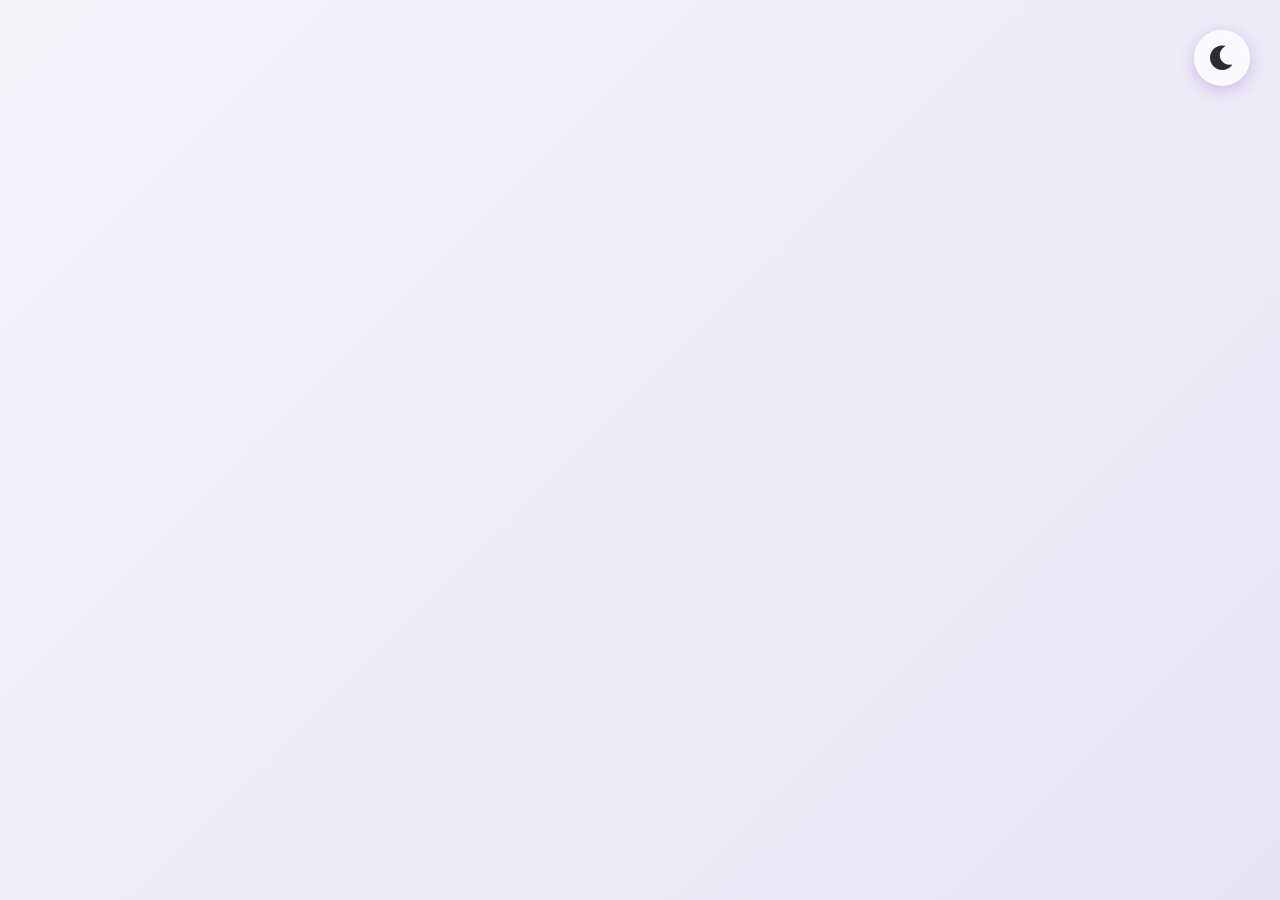
==== web/index.html @ 6f762d1c "refactored codebase and added readme" ====
<!DOCTYPE html>
<html lang="en">
<head>
  <meta charset="UTF-8">
  <meta name="viewport" content="width=device-width, initial-scale=1.0">
  <meta name="theme-color" content="#7c3aed">
  <link rel="manifest" href="manifest.json">
  <!-- Font Awesome 6 (free) -->
  <link rel="stylesheet" href="https://cdnjs.cloudflare.com/ajax/libs/font-awesome/6.0.0-beta3/css/all.min.css">
  <title>Video Downloader · FastAPI + yt-dlp</title>
  <link rel="stylesheet" href="/styles.css">
</head>
<body>

<div id="splash">
  <i class="fas fa-video" style="font-size: 5rem;"></i>
  <h1 style="margin: 16px 0 8px;">Video Downloader</h1>
  <p>connecting to engine...</p>
  <div class="spinner"></div>
</div>

<div class="app">
  <div class="card">
    <h2>
      <i class="fas fa-download"></i> Video Downloader
    </h2>

    <!-- URL input -->
    <input id="url" placeholder="Paste video link (YouTube, TikTok, IG...)" value="https://www.youtube.com/watch?v=dQw4w9WgXcQ">

    <select id="quality">
      <option value="best">🎥 Best quality (video+audio)</option>
      <option value="1080">🎬 1080p Full HD</option>
      <option value="720">📺 720p HD</option>
      <option value="audio">🎵 Audio only (MP3)</option>
    </select>

    <!-- platforms with FontAwesome icons -->
    <div class="platforms">
      <div class="platform-item" data-url="tiktok" title="TikTok"><i class="fab fa-tiktok"></i></div>
      <div class="platform-item" data-url="instagram" title="Instagram"><i class="fab fa-instagram"></i></div>
      <div class="platform-item" data-url="facebook" title="Facebook"><i class="fab fa-facebook"></i></div>
      <div class="platform-item" data-url="twitter" title="X (Twitter)"><i class="fa-brands fa-x-twitter"></i></div>
      <div class="platform-item" data-url="youtube" title="YouTube"><i class="fab fa-youtube"></i></div>
      <div class="platform-item" data-url="pinterest" title="Pinterest"><i class="fab fa-pinterest"></i></div>
    </div>

    <!-- Preview card -->
    <div id="previewCard" class="preview-card">
      <img id="previewThumb" class="preview-thumb" src="" alt="thumbnail">
      <div class="preview-info">
        <div id="previewTitle" class="preview-title"></div>
        <div id="previewMeta" class="preview-meta"></div>
      </div>
    </div>

    <!-- main download button -->
    <button onclick="window.app.startDownload()" id="downloadBtn">
      <i class="fas fa-cloud-download-alt"></i> Download
    </button>

    <!-- progress bar + status -->
    <div class="progress-container">
      <div class="progress-bar" id="progressBar"></div>
    </div>
    <div id="status">
      <i class="fas fa-circle-notch fa-spin"></i> Ready
    </div>

    <!-- recent downloads -->
    <div class="history">
      <h4><i class="far fa-clock"></i> Downloaded files</h4>
      <div id="files">
        <!-- files will be loaded here -->
      </div>
    </div>
  </div>
</div>

<script src="/app.js"></script>
</body>
</html>
---- styles.css ----
* {
  box-sizing: border-box;
  margin: 0;
  padding: 0;
}

/* Light theme (default) */
:root {
  --primary: #f0eef5;
  --bg-gradient: linear-gradient(135deg, #f5f3fa, #e9e4f5);
  --card-bg: rgba(255, 255, 255, 0.7);
  --glass-border: rgba(255, 255, 255, 0.5);
  --text-primary: #2d2d2d;
  --text-secondary: #4a4a4a;
  --success: #22c55e;
  --error: #ef4444;
  --input-bg: rgba(255, 255, 255, 0.9);
  --button-bg: white;
  --button-text: #754fd6;
  --icon-color: #4a4a4a;
  --card-shadow: 0 20px 50px rgba(0,0,0,0.1);
  --status-bg: rgba(0,0,0,0.05);
  --history-item-bg: rgba(0,0,0,0.03);
  --purple-accent: #754fd6;
  --purple-light: #9f8be5;
}

/* Dark theme */
[data-theme="dark"] {
  --primary: #2d2d3a;
  --bg-gradient: linear-gradient(135deg, #1a1a2e, #16213e);
  --card-bg: rgba(0, 0, 0, 0.3);
  --glass-border: rgba(255, 255, 255, 0.1);
  --text-primary: #ffffff;
  --text-secondary: #e0e0e0;
  --success: #22c55e;
  --error: #ef4444;
  --input-bg: rgba(255, 255, 255, 0.15);
  --button-bg: #4a4a6a;
  --button-text: #ffffff;
  --icon-color: #ffffff;
  --card-shadow: 0 20px 50px rgba(0,0,0,0.5);
  --status-bg: rgba(255,255,255,0.1);
  --history-item-bg: rgba(255,255,255,0.05);
  --purple-accent: #9f8be5;
  --purple-light: #b4a6f0;
}

body {
  margin: 0;
  font-family: -apple-system, BlinkMacSystemFont, "Segoe UI", Roboto, Helvetica, Arial, sans-serif;
  background: var(--bg-gradient);
  color: var(--text-primary);
  display: flex;
  justify-content: center;
  align-items: center;
  min-height: 100vh;
  overflow-x: hidden;
  transition: background 0.3s ease, color 0.3s ease;
}

/* Theme toggle button - Desktop */
.theme-toggle {
  position: fixed;
  top: 30px;
  right: 30px;
  width: 56px;
  height: 56px;
  border-radius: 50%;
  background: var(--card-bg);
  backdrop-filter: blur(8px);
  border: 2px solid var(--glass-border);
  display: flex;
  justify-content: center;
  align-items: center;
  cursor: pointer;
  z-index: 1000;
  color: var(--text-primary);
  font-size: 28px;
  transition: all 0.3s cubic-bezier(0.4, 0, 0.2, 1);
  box-shadow: 0 4px 15px rgba(117, 79, 214, 0.3);
}

.theme-toggle:hover {
  transform: scale(1.1) rotate(15deg);
  background: rgba(255,255,255,0.9);
  box-shadow: 0 6px 20px rgba(117, 79, 214, 0.4);
}

[data-theme="dark"] .theme-toggle:hover {
  background: rgba(117, 79, 214, 0.3);
}

/* splash screen */
#splash {
  position: fixed;
  top: 0; left: 0; width: 100%; height: 100%;
  background: var(--bg-gradient);
  display: flex;
  justify-content: center;
  align-items: center;
  z-index: 9999;
  flex-direction: column;
  color: var(--text-primary);
  animation: fadeOut 0.8s ease 2s forwards;
  pointer-events: none;
}
@keyframes fadeOut {
  to { opacity: 0; visibility: hidden; }
}
.spinner {
  width: 60px;
  height: 60px;
  border: 5px solid rgba(117, 79, 214, 0.2);
  border-radius: 50%;
  border-top-color: var(--purple-accent);
  animation: spin 1s linear infinite;
  margin-top: 1.5rem;
}
@keyframes spin { to { transform: rotate(360deg); } }

/* main app container - Desktop */
.app {
  display: none;
  width: 100%;
  max-width: 550px;
  padding: 20px;
  margin: 20px;
}

.card {
  background: var(--card-bg);
  backdrop-filter: blur(16px) saturate(180%);
  -webkit-backdrop-filter: blur(16px);
  border-radius: 40px;
  padding: 35px 30px;
  box-shadow: var(--card-shadow), 0 0 0 1px var(--glass-border);
  border: 1px solid rgba(255,255,255,0.05);
  transition: all 0.3s ease;
}

/* Desktop hover effects */
.card:hover {
  box-shadow: var(--card-shadow), 0 0 0 2px var(--purple-accent);
  transform: translateY(-2px);
}

h2 {
  margin-top: 0;
  margin-bottom: 25px;
  font-weight: 700;
  font-size: 2.2rem;
  text-align: center;
  letter-spacing: -0.5px;
  display: flex;
  align-items: center;
  justify-content: center;
  gap: 12px;
  color: var(--text-primary);
}
h2 i {
  font-size: 2.5rem;
  color: var(--purple-accent);
  filter: drop-shadow(0 2px 5px rgba(117, 79, 214, 0.3));
}

/* Desktop input styling */
input, select, button {
  width: 100%;
  padding: 16px 20px;
  border: none;
  border-radius: 30px;
  margin-top: 15px;
  font-size: 16px;
  background: var(--input-bg);
  color: var(--text-primary);
  backdrop-filter: blur(4px);
  border: 2px solid transparent;
  transition: all 0.2s ease;
}
select option {
  background: #ffffff;
  color: #2d2d2d;
  padding: 10px;
}
[data-theme="dark"] select option {
  background: #2d2d3a;
  color: #ffffff;
}
input::placeholder {
  color: var(--text-secondary);
  opacity: 0.7;
  font-weight: 300;
}
input:focus, select:focus {
  outline: none;
  border-color: var(--purple-accent);
  background: var(--input-bg);
  box-shadow: 0 0 0 4px rgba(117, 79, 214, 0.1);
}

/* Desktop button */
button {
  background: var(--button-bg);
  color: var(--button-text);
  font-weight: 700;
  cursor: pointer;
  margin-top: 25px;
  border-radius: 40px;
  border: none;
  font-size: 18px;
  box-shadow: 0 8px 20px rgba(0,0,0,0.1);
  transition: all 0.2s ease;
  display: inline-flex;
  align-items: center;
  justify-content: center;
  gap: 10px;
  padding: 18px 20px;
  border: 2px solid transparent;
}
button i {
  color: var(--button-text);
  font-size: 1.2rem;
  transition: transform 0.2s ease;
}
button:hover:not(:disabled) {
  background: #f0f0ff;
  transform: translateY(-2px);
  box-shadow: 0 12px 25px rgba(117, 79, 214, 0.3);
  border-color: var(--purple-accent);
}
button:hover:not(:disabled) i {
  transform: translateY(-2px);
}
[data-theme="dark"] button:hover:not(:disabled) {
  background: #5a5a7a;
}
button:disabled {
  opacity: 0.5;
  cursor: not-allowed;
}

/* social platforms - Desktop */
.platforms {
  display: flex;
  justify-content: space-between;
  margin-top: 30px;
  margin-bottom: 10px;
  gap: 12px;
  flex-wrap: wrap;
}
.platform-item {
  width: 65px;
  height: 65px;
  border-radius: 50%;
  display: flex;
  justify-content: center;
  align-items: center;
  font-size: 32px;
  cursor: pointer;
  transition: all 0.3s cubic-bezier(0.4, 0, 0.2, 1);
  background: rgba(255,255,255,0.3);
  backdrop-filter: blur(4px);
  border: 2px solid var(--glass-border);
  color: var(--text-primary);
  position: relative;
}
[data-theme="dark"] .platform-item {
  background: rgba(255,255,255,0.1);
}
.platform-item:hover {
  background: rgba(255,255,255,0.9);
  transform: scale(1.1) translateY(-3px);
  border-color: var(--purple-accent);
  color: var(--purple-accent);
  box-shadow: 0 10px 20px rgba(117, 79, 214, 0.3);
}
[data-theme="dark"] .platform-item:hover {
  background: var(--purple-accent);
  color: white;
}

/* Tooltip for platform items */
.platform-item::after {
  content: attr(title);
  position: absolute;
  bottom: -30px;
  left: 50%;
  transform: translateX(-50%);
  background: var(--card-bg);
  color: var(--text-primary);
  padding: 5px 10px;
  border-radius: 20px;
  font-size: 12px;
  white-space: nowrap;
  opacity: 0;
  visibility: hidden;
  transition: all 0.2s ease;
  border: 1px solid var(--glass-border);
  backdrop-filter: blur(4px);
}
.platform-item:hover::after {
  opacity: 1;
  visibility: visible;
  bottom: -40px;
}

/* preview card - Desktop */
.preview-card {
  margin-top: 25px;
  padding: 20px;
  background: rgba(255,255,255,0.2);
  border-radius: 25px;
  display: none;
  border: 2px solid var(--glass-border);
  transition: all 0.3s ease;
}
[data-theme="dark"] .preview-card {
  background: rgba(0,0,0,0.2);
}
.preview-card.active {
  display: flex;
  gap: 20px;
}
.preview-card:hover {
  border-color: var(--purple-accent);
  box-shadow: 0 5px 15px rgba(117, 79, 214, 0.2);
}
.preview-thumb {
  width: 120px;
  height: 120px;
  border-radius: 20px;
  object-fit: cover;
  background: var(--input-bg);
  border: 3px solid var(--glass-border);
  transition: all 0.3s ease;
}
.preview-card:hover .preview-thumb {
  border-color: var(--purple-accent);
  transform: scale(1.05);
}
.preview-info {
  flex: 1;
  display: flex;
  flex-direction: column;
  justify-content: center;
}
.preview-title {
  font-weight: 700;
  margin-bottom: 10px;
  color: var(--text-primary);
  font-size: 1.1rem;
  line-height: 1.4;
}
.preview-meta {
  font-size: 14px;
  opacity: 0.9;
  color: var(--text-secondary);
  display: flex;
  flex-direction: column;
  gap: 5px;
}

/* progress - Desktop */
.progress-container {
  margin-top: 25px;
  background: rgba(117, 79, 214, 0.1);
  border-radius: 40px;
  overflow: hidden;
  height: 15px;
  border: 2px solid var(--glass-border);
}
.progress-bar {
  height: 15px;
  width: 0%;
  background: linear-gradient(90deg, var(--purple-light), var(--purple-accent));
  border-radius: 40px;
  transition: width 0.4s cubic-bezier(0.4, 0, 0.2, 1);
  position: relative;
  overflow: hidden;
}
.progress-bar::after {
  content: '';
  position: absolute;
  top: 0;
  left: 0;
  right: 0;
  bottom: 0;
  background: linear-gradient(90deg, transparent, rgba(255,255,255,0.3), transparent);
  animation: shimmer 2s infinite;
}
@keyframes shimmer {
  0% { transform: translateX(-100%); }
  100% { transform: translateX(100%); }
}

#status {
  margin-top: 15px;
  font-size: 15px;
  font-weight: 500;
  text-align: center;
  background: var(--status-bg);
  padding: 12px 16px;
  border-radius: 40px;
  word-break: break-word;
  color: var(--text-secondary);
  border: 2px solid var(--glass-border);
  backdrop-filter: blur(4px);
}

.status-success {
  color: var(--success) !important;
}
.status-error {
  color: var(--error) !important;
}

/* history thumbnails - Desktop */
.history {
  margin-top: 35px;
}
.history h4 {
  font-weight: 600;
  margin: 0 0 15px 0;
  font-size: 1.4rem;
  border-left: 5px solid var(--purple-accent);
  padding-left: 15px;
  color: var(--text-primary);
}
.history-item {
  display: flex;
  align-items: center;
  margin-top: 12px;
  background: var(--history-item-bg);
  border-radius: 25px;
  padding: 12px;
  backdrop-filter: blur(4px);
  border: 2px solid var(--glass-border);
  transition: all 0.3s ease;
}
.history-item:hover {
  background: rgba(255,255,255,0.2);
  transform: translateX(5px);
  border-color: var(--purple-accent);
  box-shadow: 0 5px 15px rgba(117, 79, 214, 0.2);
}
[data-theme="dark"] .history-item:hover {
  background: rgba(255,255,255,0.1);
}
.thumb-img {
  width: 80px;
  height: 80px;
  border-radius: 18px;
  background: var(--input-bg);
  object-fit: cover;
  margin-right: 15px;
  border: 2px solid var(--glass-border);
  transition: all 0.3s ease;
}
.history-item:hover .thumb-img {
  border-color: var(--purple-accent);
  transform: scale(1.05);
}
.history-info {
  flex: 1;
  font-size: 14px;
  overflow: hidden;
}
.history-info .filename {
  font-weight: 600;
  white-space: nowrap;
  overflow: hidden;
  text-overflow: ellipsis;
  color: var(--text-primary);
  margin-bottom: 5px;
  font-size: 15px;
}
.history-info .filesize {
  opacity: 0.8;
  font-size: 13px;
  color: var(--text-secondary);
}
.history-item button {
  flex-shrink: 0;
  background: var(--success);
  margin: 0;
  padding: 10px 18px;
  border-radius: 30px;
  font-size: 14px;
  color: white;
  border: none;
  width: auto;
  font-weight: 600;
  display: inline-flex;
  align-items: center;
  gap: 8px;
  transition: all 0.2s ease;
}
.history-item button i {
  color: white;
  font-size: 14px;
}
.history-item button:hover {
  background: #16a34a;
  transform: scale(1.05);
  box-shadow: 0 5px 15px rgba(34, 197, 94, 0.3);
}

#files {
  max-height: 300px;
  overflow-y: auto;
  padding-right: 8px;
  scrollbar-width: thin;
}
#files::-webkit-scrollbar {
  width: 6px;
}
#files::-webkit-scrollbar-track {
  background: rgba(117, 79, 214, 0.1);
  border-radius: 10px;
}
#files::-webkit-scrollbar-thumb {
  background: var(--purple-accent);
  border-radius: 10px;
}
#files::-webkit-scrollbar-thumb:hover {
  background: var(--purple-light);
}

/* ==================== MOBILE RESPONSIVE ==================== */
@media (max-width: 768px) {
  /* Adjust container for tablets */
  .app {
    max-width: 100%;
    padding: 15px;
    margin: 10px;
  }

  .card {
    padding: 25px 20px;
    border-radius: 30px;
  }

  h2 {
    font-size: 1.8rem;
    gap: 8px;
  }
  h2 i {
    font-size: 2rem;
  }

  .platform-item {
    width: 55px;
    height: 55px;
    font-size: 28px;
  }
}

@media (max-width: 480px) {
  /* Mobile phones */
  .theme-toggle {
    top: 15px;
    right: 15px;
    width: 45px;
    height: 45px;
    font-size: 22px;
    border-width: 1px;
  }

  .app {
    padding: 10px;
    margin: 5px;
  }

  .card {
    padding: 20px 15px;
    border-radius: 25px;
  }

  h2 {
    font-size: 1.5rem;
    margin-bottom: 15px;
    gap: 6px;
  }
  h2 i {
    font-size: 1.8rem;
  }

  /* Adjust input for mobile */
  input, select, button {
    padding: 14px 16px;
    font-size: 15px;
    margin-top: 12px;
    border-radius: 25px;
  }

  button {
    font-size: 16px;
    padding: 16px 16px;
    margin-top: 20px;
  }

  /* Platform icons for mobile */
  .platforms {
    gap: 6px;
    margin-top: 20px;
  }
  .platform-item {
    width: 45px;
    height: 45px;
    font-size: 24px;
  }
  
  /* Hide tooltips on mobile */
  .platform-item::after {
    display: none;
  }

  /* Preview card mobile */
  .preview-card.active {
    flex-direction: column;
    align-items: center;
    text-align: center;
    gap: 12px;
    padding: 15px;
  }
  .preview-thumb {
    width: 150px;
    height: 150px;
  }
  .preview-info {
    width: 100%;
  }
  .preview-title {
    font-size: 1rem;
  }
  .preview-meta {
    font-size: 13px;
  }

  /* Progress bar mobile */
  .progress-container {
    height: 12px;
    margin-top: 20px;
  }
  .progress-bar {
    height: 12px;
  }

  #status {
    font-size: 13px;
    padding: 10px 12px;
    margin-top: 12px;
  }

  /* History items mobile */
  .history h4 {
    font-size: 1.2rem;
    margin-bottom: 10px;
    padding-left: 12px;
  }
  .history-item {
    padding: 10px;
    border-radius: 20px;
  }
  .thumb-img {
    width: 60px;
    height: 60px;
    border-radius: 14px;
    margin-right: 12px;
  }
  .history-info .filename {
    font-size: 13px;
  }
  .history-info .filesize {
    font-size: 11px;
  }
  .history-item button {
    padding: 8px 12px;
    font-size: 12px;
  }

  #files {
    max-height: 220px;
  }

  /* Splash screen mobile */
  #splash h1 {
    font-size: 1.8rem;
  }
  #splash p {
    font-size: 1rem;
  }
  .spinner {
    width: 45px;
    height: 45px;
    border-width: 4px;
  }
}

/* Small phones */
@media (max-width: 360px) {
  .platform-item {
    width: 40px;
    height: 40px;
    font-size: 20px;
  }
  
  .history-item {
    flex-wrap: wrap;
    gap: 10px;
  }
  
  .history-item button {
    width: 100%;
    margin-left: 0;
    justify-content: center;
  }
  
  .thumb-img {
    width: 50px;
    height: 50px;
  }
  
  .preview-thumb {
    width: 120px;
    height: 120px;
  }
}

/* Landscape orientation for mobile */
@media (max-width: 896px) and (orientation: landscape) {
  .app {
    max-width: 600px;
  }
  
  .preview-card.active {
    flex-direction: row;
  }
  
  .preview-thumb {
    width: 100px;
    height: 100px;
  }
}

/* High-resolution tablets and small desktops */
@media (min-width: 768px) and (max-width: 1024px) {
  .app {
    max-width: 600px;
  }
  
  .card {
    padding: 30px 25px;
  }
  
  .platform-item {
    width: 60px;
    height: 60px;
    font-size: 30px;
  }
}

/* Large desktops */
@media (min-width: 1200px) {
  .app {
    max-width: 600px;
  }
  
  .card {
    padding: 40px 35px;
  }
  
  h2 {
    font-size: 2.5rem;
  }
  h2 i {
    font-size: 3rem;
  }
  
  .platform-item {
    width: 70px;
    height: 70px;
    font-size: 36px;
  }
}

/* Install prompt */
.install-prompt {
  position: fixed;
  bottom: 30px;
  left: 50%;
  transform: translateX(-50%);
  background: var(--card-bg);
  backdrop-filter: blur(16px);
  color: var(--text-primary);
  padding: 15px 30px;
  border-radius: 50px;
  display: flex;
  align-items: center;
  gap: 15px;
  border: 2px solid var(--purple-accent);
  box-shadow: 0 10px 30px rgba(117, 79, 214, 0.3);
  cursor: pointer;
  z-index: 1001;
  font-weight: 600;
  animation: slideUp 0.5s ease;
}

.install-prompt i {
  font-size: 24px;
  color: var(--purple-accent);
}

.install-prompt:hover {
  transform: translateX(-50%) scale(1.05);
  background: var(--purple-accent);
  color: white;
}

.install-prompt:hover i {
  color: white;
}

@keyframes slideUp {
  from {
    bottom: -100px;
    opacity: 0;
  }
  to {
    bottom: 30px;
    opacity: 1;
  }
}

/* Offline indicator */
.offline-indicator {
  position: fixed;
  top: 30px;
  left: 50%;
  transform: translateX(-50%);
  background: var(--error);
  color: white;
  padding: 12px 25px;
  border-radius: 50px;
  display: flex;
  align-items: center;
  gap: 10px;
  border: 2px solid rgba(255,255,255,0.3);
  box-shadow: 0 5px 20px rgba(239, 68, 68, 0.3);
  z-index: 1002;
  font-weight: 500;
  animation: slideDown 0.3s ease;
}

@keyframes slideDown {
  from {
    top: -100px;
    opacity: 0;
  }
  to {
    top: 30px;
    opacity: 1;
  }
}

/* Mobile adjustments for PWA elements */
@media (max-width: 480px) {
  .install-prompt {
    bottom: 20px;
    padding: 12px 20px;
    font-size: 14px;
  }
  
  .install-prompt i {
    font-size: 20px;
  }
  
  .offline-indicator {
    top: 20px;
    padding: 10px 15px;
    font-size: 13px;
  }
  
  @keyframes slideUp {
    from {
      bottom: -100px;
      opacity: 0;
    }
    to {
      bottom: 20px;
      opacity: 1;
    }
  }
  
  @keyframes slideDown {
    from {
      top: -100px;
      opacity: 0;
    }
    to {
      top: 20px;
      opacity: 1;
    }
  }
}

/* Pull to refresh indicator (for mobile) */
.pull-to-refresh {
  position: fixed;
  top: 0;
  left: 0;
  right: 0;
  height: 60px;
  background: var(--purple-accent);
  color: white;
  display: flex;
  justify-content: center;
  align-items: center;
  transform: translateY(-100%);
  transition: transform 0.3s ease;
  z-index: 1003;
}

.pull-to-refresh.show {
  transform: translateY(0);
}

/* Loading skeleton for history items */
.skeleton {
  background: linear-gradient(90deg, 
    var(--history-item-bg) 25%, 
    rgba(255,255,255,0.2) 50%, 
    var(--history-item-bg) 75%
  );
  background-size: 200% 100%;
  animation: loading 1.5s infinite;
}

@keyframes loading {
  0% { background-position: 200% 0; }
  100% { background-position: -200% 0; }
}
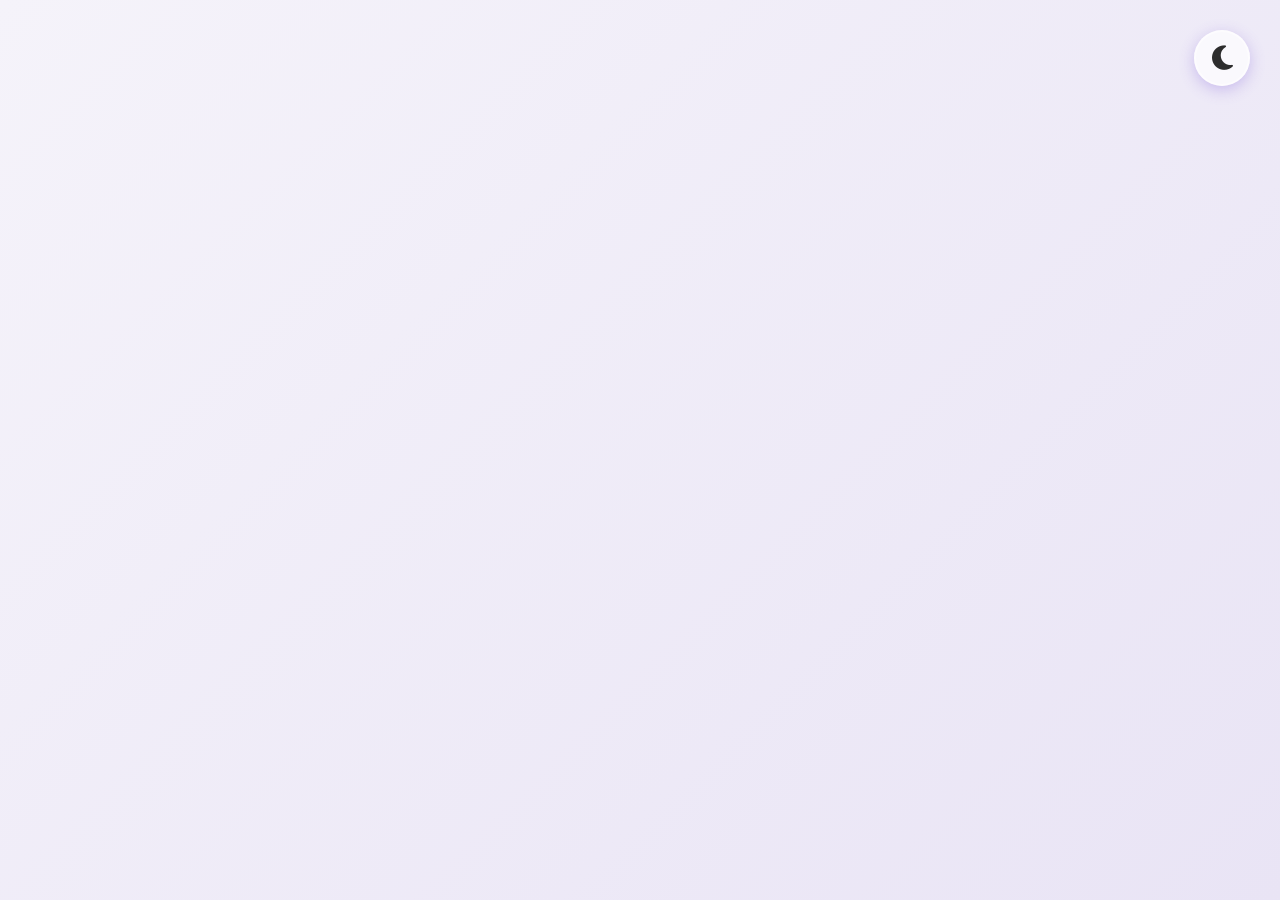
==== commit d40afb08: "fixed x icon" ====
--- a/web/index.html
+++ b/web/index.html
@@ -6,7 +6,7 @@
   <meta name="theme-color" content="#7c3aed">
   <link rel="manifest" href="manifest.json">
   <!-- Font Awesome 6 (free) -->
-  <link rel="stylesheet" href="https://cdnjs.cloudflare.com/ajax/libs/font-awesome/6.0.0-beta3/css/all.min.css">
+  <link rel="stylesheet" href="https://cdnjs.cloudflare.com/ajax/libs/font-awesome/6.4.0/css/all.min.css">
   <title>Video Downloader · FastAPI + yt-dlp</title>
   <link rel="stylesheet" href="/styles.css">
 </head>
@@ -26,7 +26,7 @@
     </h2>
 
     <!-- URL input -->
-    <input id="url" placeholder="Paste video link (YouTube, TikTok, IG...)" value="https://www.youtube.com/watch?v=dQw4w9WgXcQ">
+    <input id="url" placeholder="Paste video link (YouTube, TikTok, IG...)" value=" ">
 
     <select id="quality">
       <option value="best">🎥 Best quality (video+audio)</option>
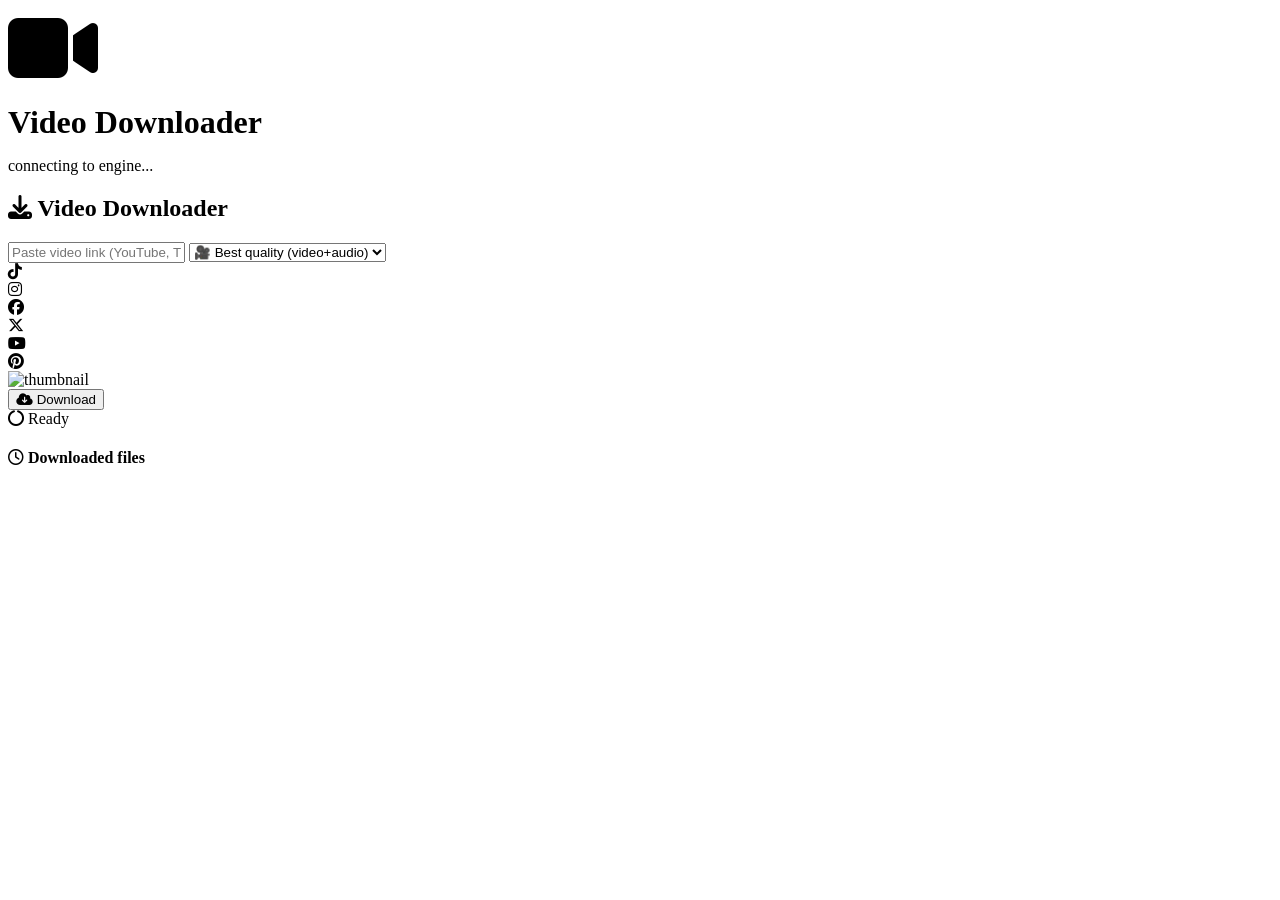
==== commit 56255d67: "path" ====
--- a/web/index.html
+++ b/web/index.html
@@ -3,12 +3,16 @@
 <head>
   <meta charset="UTF-8">
   <meta name="viewport" content="width=device-width, initial-scale=1.0">
+  <meta name="mobile-web-app-capable" content="yes">
+  <meta name="apple-mobile-web-app-capable" content="yes">
+  <link rel="icon" type="image/png" sizes="192x192" href="/src/icons/icon-192.png">
+  <link rel="apple-touch-icon" href="/src/icons/icon-192.png">
   <meta name="theme-color" content="#7c3aed">
-  <link rel="manifest" href="manifest.json">
+  <link rel="manifest" href="/static/manifest.json">
   <!-- Font Awesome 6 (free) -->
   <link rel="stylesheet" href="https://cdnjs.cloudflare.com/ajax/libs/font-awesome/6.4.0/css/all.min.css">
   <title>Video Downloader · FastAPI + yt-dlp</title>
-  <link rel="stylesheet" href="/styles.css">
+  <link rel="stylesheet" href="/static/styles.css">
 </head>
 <body>
 
@@ -26,7 +30,7 @@
     </h2>
 
     <!-- URL input -->
-    <input id="url" placeholder="Paste video link (YouTube, TikTok, IG...)" value=" ">
+    <input id="url" placeholder="Paste video link (YouTube, TikTok, IG...)" >
 
     <select id="quality">
       <option value="best">🎥 Best quality (video+audio)</option>
@@ -40,7 +44,7 @@
       <div class="platform-item" data-url="tiktok" title="TikTok"><i class="fab fa-tiktok"></i></div>
       <div class="platform-item" data-url="instagram" title="Instagram"><i class="fab fa-instagram"></i></div>
       <div class="platform-item" data-url="facebook" title="Facebook"><i class="fab fa-facebook"></i></div>
-      <div class="platform-item" data-url="twitter" title="X (Twitter)"><i class="fa-brands fa-x-twitter"></i></div>
+      <div class="platform-item" data-url="twitter" title="X (Twitter)"><i class="fab fa-x-twitter"></i></div>
       <div class="platform-item" data-url="youtube" title="YouTube"><i class="fab fa-youtube"></i></div>
       <div class="platform-item" data-url="pinterest" title="Pinterest"><i class="fab fa-pinterest"></i></div>
     </div>
@@ -77,6 +81,7 @@
   </div>
 </div>
 
-<script src="/app.js"></script>
+<script src="/static/app.js"></script>
+<script src="/static/sw.js"></script>
 </body>
 </html>
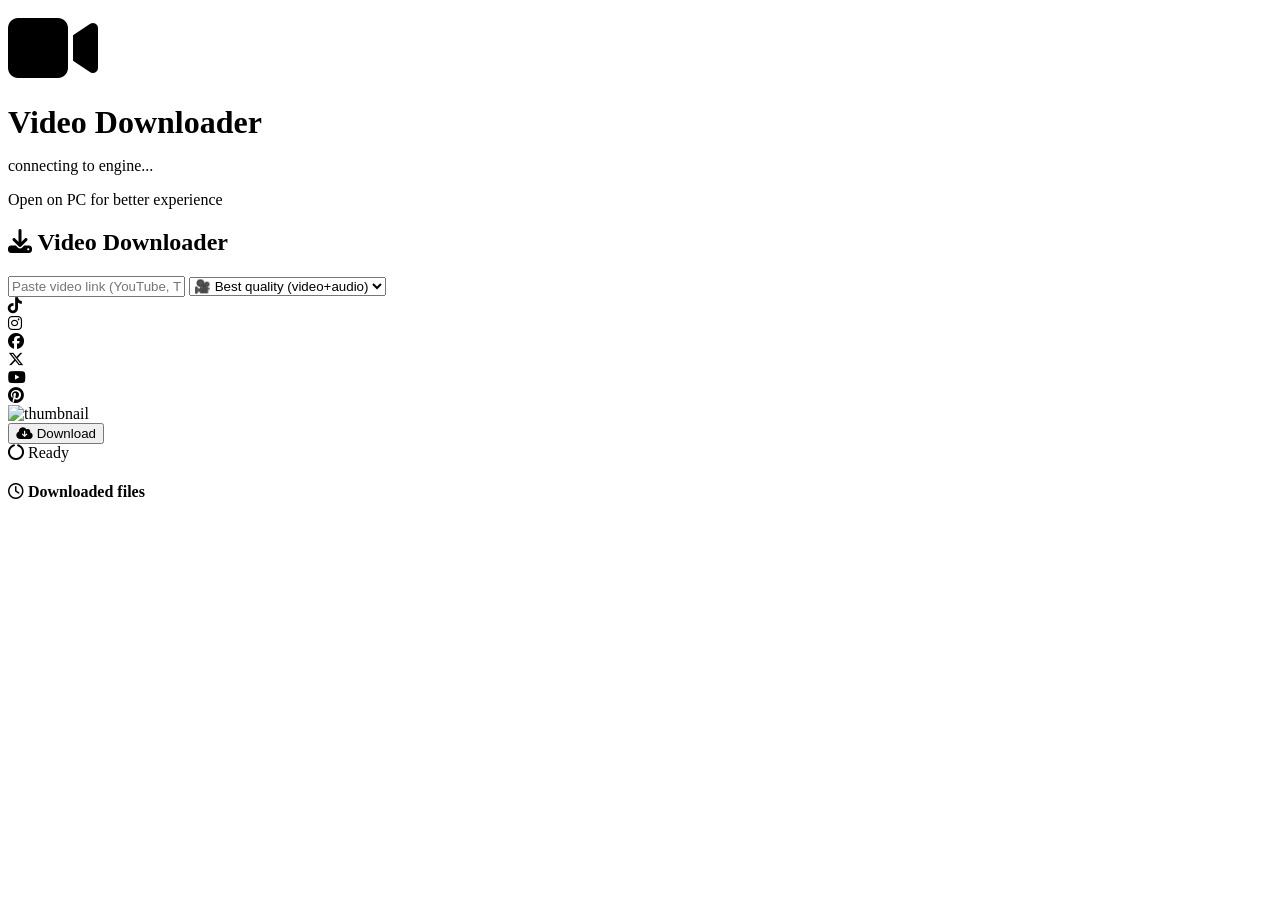
==== commit 92516313: "cors error fixed" ====
--- a/web/index.html
+++ b/web/index.html
@@ -21,6 +21,7 @@
   <h1 style="margin: 16px 0 8px;">Video Downloader</h1>
   <p>connecting to engine...</p>
   <div class="spinner"></div>
+  <p>Open on PC for better experience</p>
 </div>
 
 <div class="app">
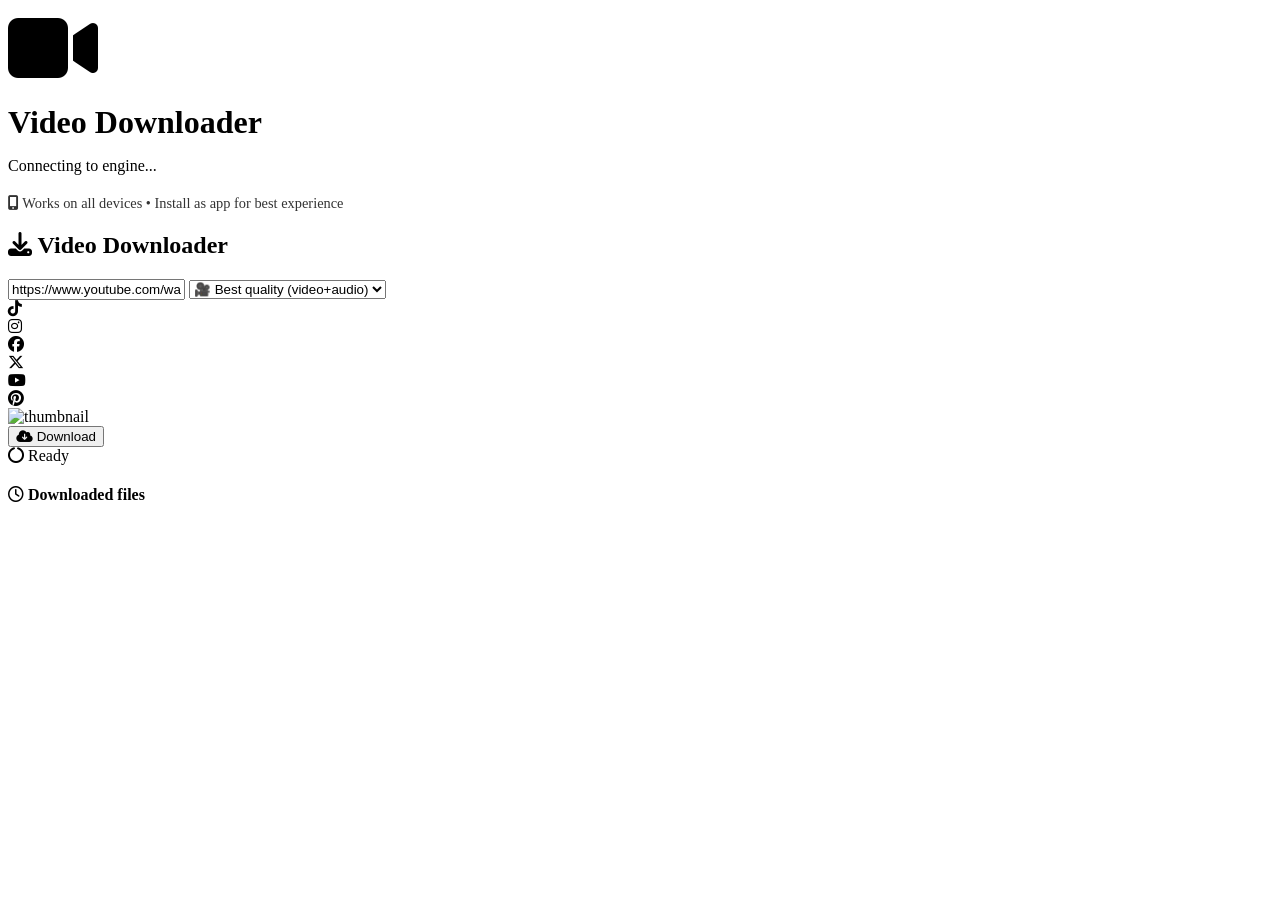
==== commit 0fb6cc86: "added icons and favicons" ====
--- a/web/index.html
+++ b/web/index.html
@@ -5,13 +5,40 @@
   <meta name="viewport" content="width=device-width, initial-scale=1.0">
   <meta name="mobile-web-app-capable" content="yes">
   <meta name="apple-mobile-web-app-capable" content="yes">
-  <link rel="icon" type="image/png" sizes="192x192" href="/src/icons/icon-192.png">
-  <link rel="apple-touch-icon" href="/src/icons/icon-192.png">
+  
+  <!-- Primary Meta Tags -->
+  <title>Video Downloader Pro</title>
+  <meta name="title" content="Video Downloader Pro">
+  <meta name="description" content="Download videos from YouTube, TikTok, Instagram, Facebook, Twitter, and Pinterest">
+  
+  <!-- Theme Color -->
   <meta name="theme-color" content="#7c3aed">
+  
+  <!-- Favicon - Standard sizes -->
+  <link rel="icon" type="image/png" sizes="16x16" href="/static/icons/favicon-16x16.png">
+  <link rel="icon" type="image/png" sizes="32x32" href="/static/icons/favicon-32x32.png">
+  <link rel="icon" type="image/png" sizes="48x48" href="/static/icons/icon-48x48.png">
+  
+  <!-- PWA Icons - Android/Chrome -->
+  <link rel="icon" type="image/png" sizes="192x192" href="/static/icons/icon-192x192.png">
+  <link rel="icon" type="image/png" sizes="512x512" href="/static/icons/icon-512x512.png">
+  
+  <!-- Apple Touch Icons - iOS -->
+  <link rel="apple-touch-icon" sizes="152x152" href="/static/icons/icon-152x152.png">
+  <link rel="apple-touch-icon" sizes="180x180" href="/static/icons/icon-180x180.png">
+  <link rel="apple-touch-icon" sizes="167x167" href="/static/icons/icon-167x167.png">
+  
+  <!-- Microsoft Tiles -->
+  <meta name="msapplication-TileColor" content="#7c3aed">
+  <meta name="msapplication-TileImage" content="/static/icons/icon-144x144.png">
+  
+  <!-- Manifest -->
   <link rel="manifest" href="/static/manifest.json">
+  
   <!-- Font Awesome 6 (free) -->
   <link rel="stylesheet" href="https://cdnjs.cloudflare.com/ajax/libs/font-awesome/6.4.0/css/all.min.css">
-  <title>Video Downloader · FastAPI + yt-dlp</title>
+  
+  <!-- Styles -->
   <link rel="stylesheet" href="/static/styles.css">
 </head>
 <body>
@@ -19,9 +46,11 @@
 <div id="splash">
   <i class="fas fa-video" style="font-size: 5rem;"></i>
   <h1 style="margin: 16px 0 8px;">Video Downloader</h1>
-  <p>connecting to engine...</p>
+  <p>Connecting to engine...</p>
   <div class="spinner"></div>
-  <p>Open on PC for better experience</p>
+  <p style="font-size: 0.9rem; opacity: 0.8; margin-top: 20px;">
+    <i class="fas fa-mobile-alt"></i> Works on all devices • Install as app for best experience
+  </p>
 </div>
 
 <div class="app">
@@ -31,7 +60,7 @@
     </h2>
 
     <!-- URL input -->
-    <input id="url" placeholder="Paste video link (YouTube, TikTok, IG...)" >
+    <input id="url" placeholder="Paste video link (YouTube, TikTok, IG...)" value="https://www.youtube.com/watch?v=dQw4w9WgXcQ">
 
     <select id="quality">
       <option value="best">🎥 Best quality (video+audio)</option>
@@ -83,6 +112,6 @@
 </div>
 
 <script src="/static/app.js"></script>
-<script src="/static/sw.js"></script>
+
 </body>
 </html>
